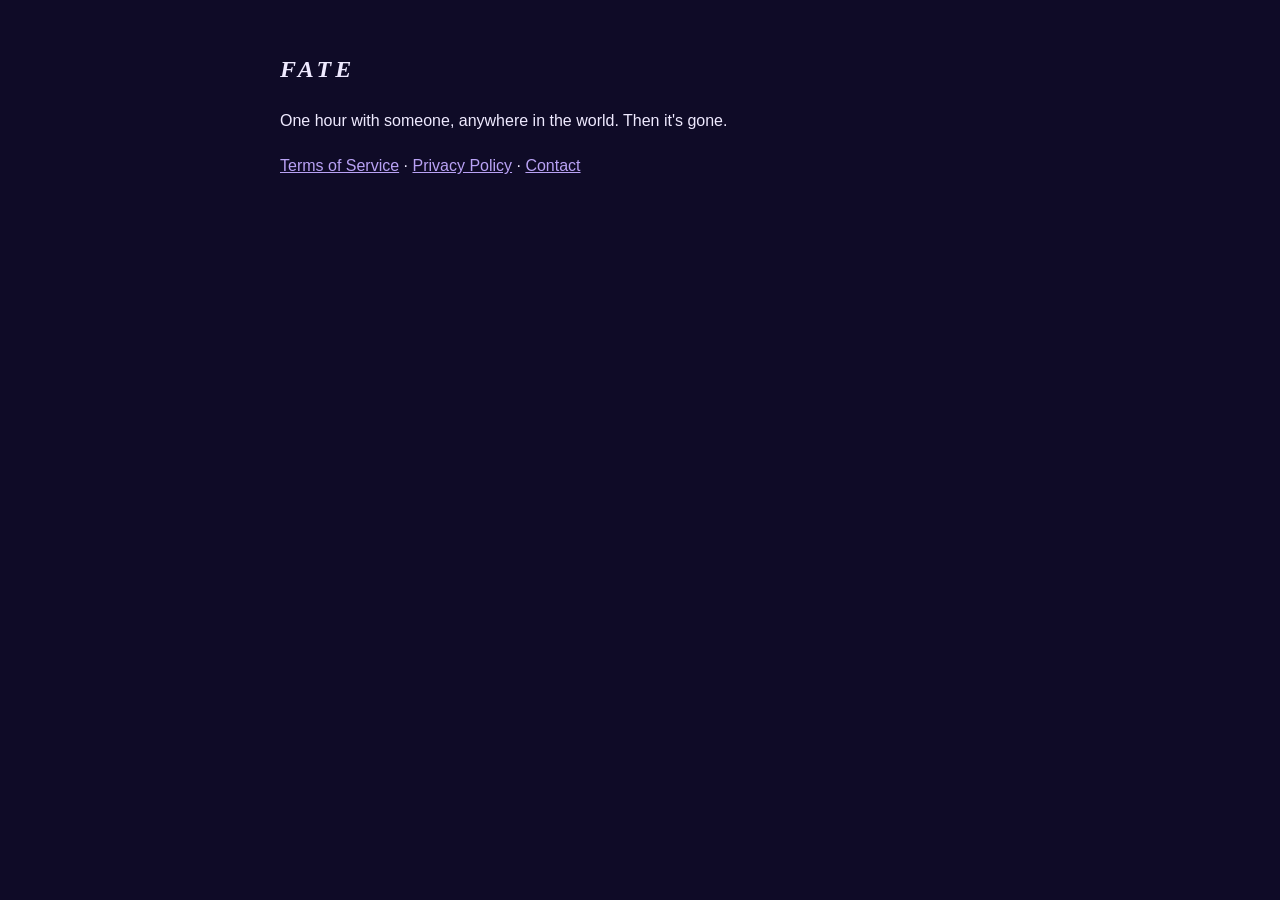
==== index.html @ d0818cea "Add files via upload" ====
<!doctype html><html lang="en"><head><meta charset="utf-8"><meta name="viewport" content="width=device-width,initial-scale=1">
<title>FATE</title><link rel="stylesheet" href="style.css"><script src="i18n.js"></script></head><body><main>
<h1 style="font-family:Georgia,serif;font-style:italic;letter-spacing:4px">FATE</h1>
<p data-t="tagline">One hour with someone, anywhere in the world. Then it's gone.</p>
<p><a data-legal="terms" href="terms.html" data-t="terms">Terms of Service</a> · <a data-legal="privacy" href="privacy.html" data-t="privacy">Privacy Policy</a> · <a id="contact" href="#" data-t="contact">Contact</a></p>
</main><script src="config.js"></script><script>document.getElementById("contact").href="mailto:"+window.FATE.supportEmail</script></body></html>
---- style.css ----
body{margin:0;background:#0f0b27;color:#efeaff;font-family:-apple-system,"Hiragino Sans","Noto Sans JP",sans-serif;line-height:1.8}
main{max-width:720px;margin:0 auto;padding:32px 20px 60px}
h1{font-size:24px}h2{font-size:18px;margin-top:28px;color:#b9a2f5}
a{color:#b9a2f5}.muted{color:#a79ccf;font-size:14px}
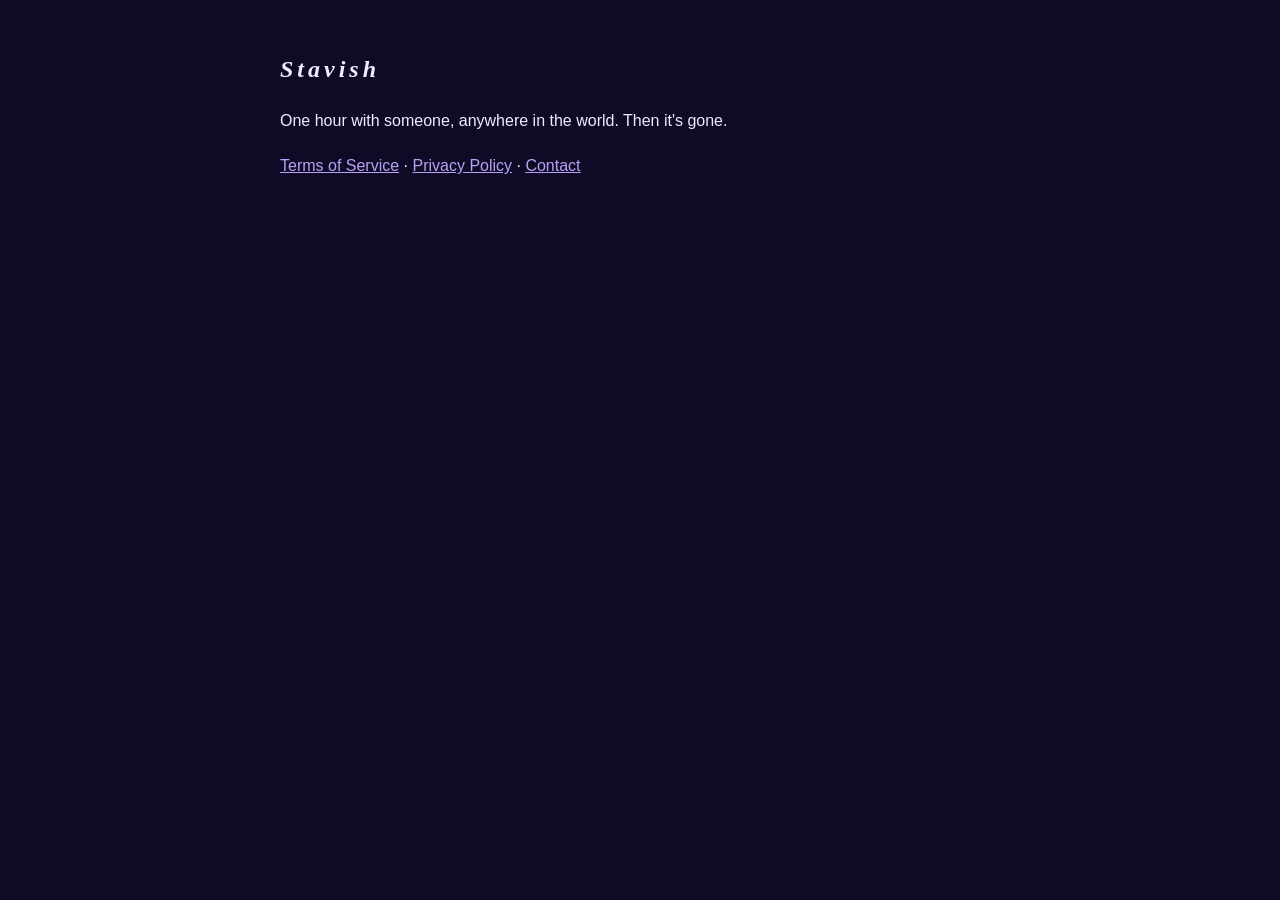
==== commit aaf960e8: "Add files via upload" ====
--- a/index.html
+++ b/index.html
@@ -1,6 +1,6 @@
 <!doctype html><html lang="en"><head><meta charset="utf-8"><meta name="viewport" content="width=device-width,initial-scale=1">
-<title>FATE</title><link rel="stylesheet" href="style.css"><script src="i18n.js"></script></head><body><main>
-<h1 style="font-family:Georgia,serif;font-style:italic;letter-spacing:4px">FATE</h1>
+<title>Stavish</title><link rel="stylesheet" href="style.css"><script src="i18n.js"></script></head><body><main>
+<h1 style="font-family:Georgia,serif;font-style:italic;letter-spacing:4px">Stavish</h1>
 <p data-t="tagline">One hour with someone, anywhere in the world. Then it's gone.</p>
 <p><a data-legal="terms" href="terms.html" data-t="terms">Terms of Service</a> · <a data-legal="privacy" href="privacy.html" data-t="privacy">Privacy Policy</a> · <a id="contact" href="#" data-t="contact">Contact</a></p>
 </main><script src="config.js"></script><script>document.getElementById("contact").href="mailto:"+window.FATE.supportEmail</script></body></html>
